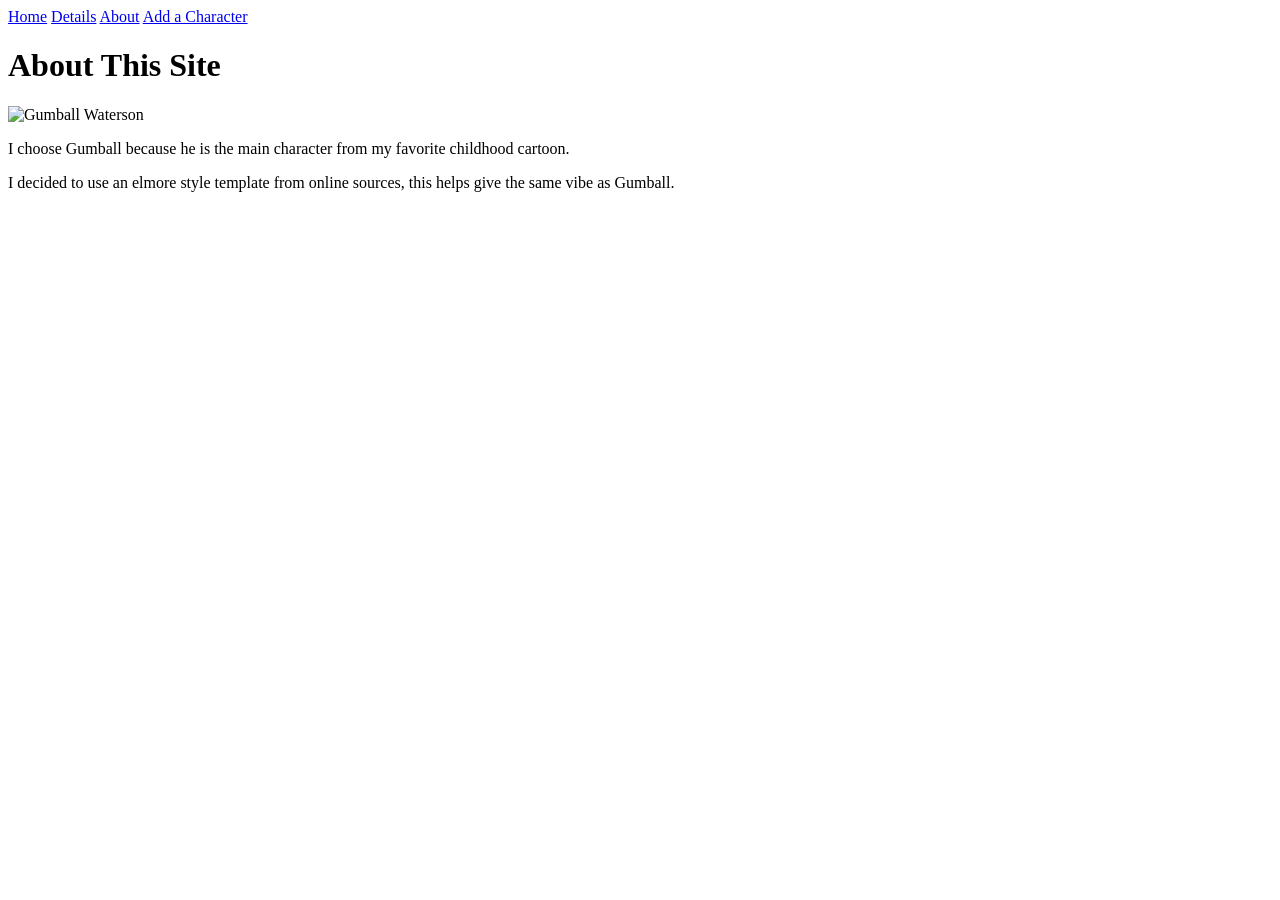
==== about.html @ 277bc869 "Completed the About page" ====
<!DOCTYPE html>
<html>
<head>
  <title>About</title>
</head>
<body>
    <nav>
        <a href="index.html">Home</a>
        <a href="details.html">Details</a>
        <a href="about.html">About</a>
        <a href="new-character-form.html">Add a Character</a>
    </nav>

    <h1>About This Site</h1>
     <img src="https://via.placeholder.com/400" alt="Gumball Waterson">

    <p>I choose Gumball because he is the main character from my favorite childhood cartoon.</p>
    <p>I decided to use an elmore style template from online sources, this helps give the same vibe as Gumball.</p>
</body>
</html>
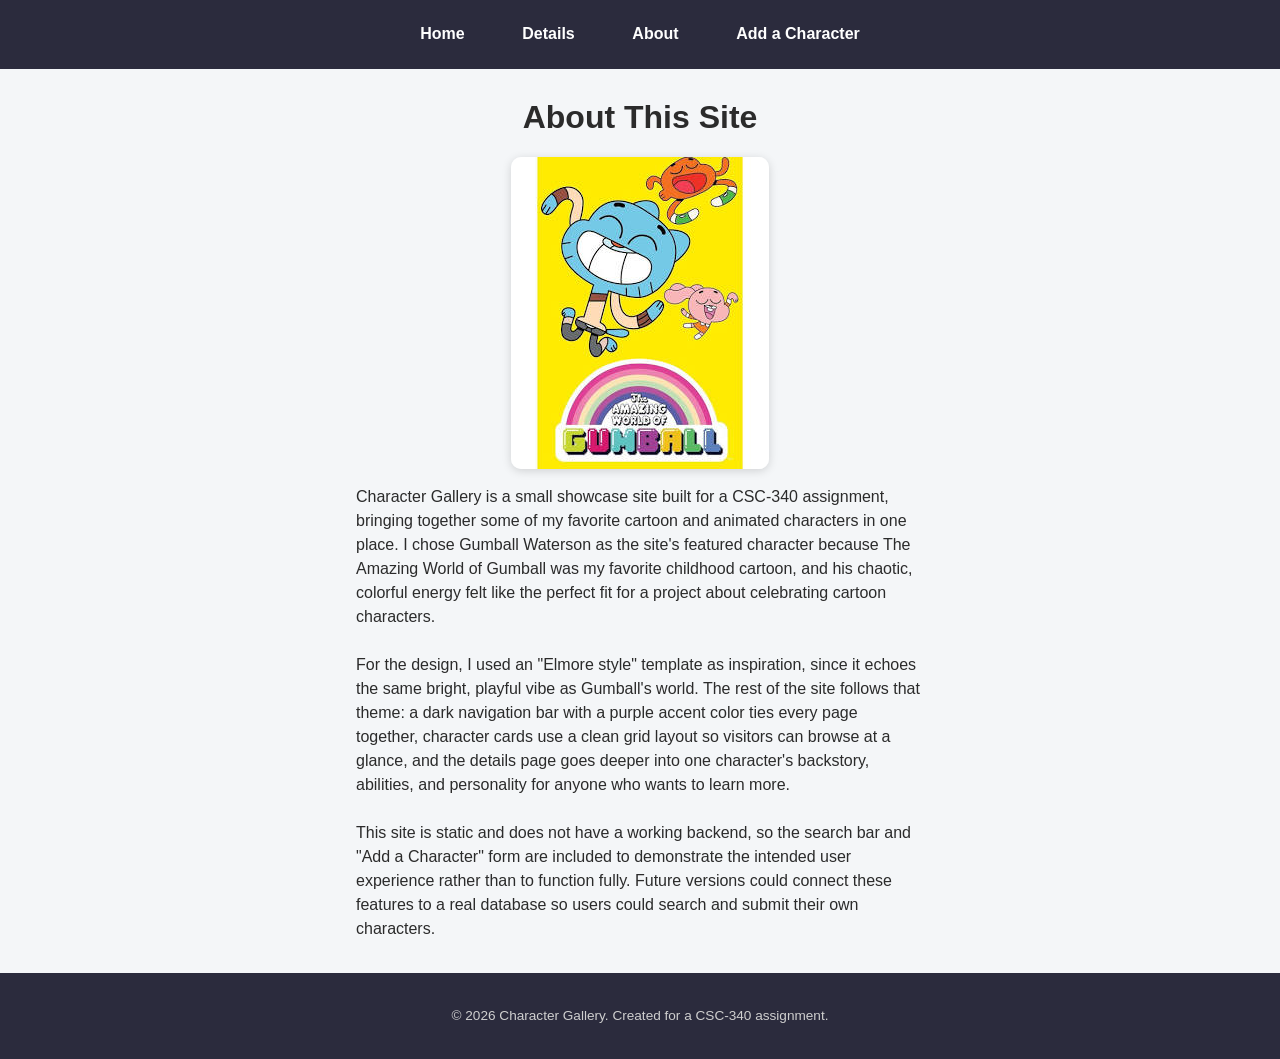
==== commit 8cbea2b0: "Images weren't working, replaced some temporary links with the actual hotlinks" ====
--- a/about.html
+++ b/about.html
@@ -2,6 +2,7 @@
 <html>
 <head>
   <title>About</title>
+  <link rel="stylesheet" href="style.css">
 </head>
 <body>
     <nav>
@@ -12,9 +13,16 @@
     </nav>
 
     <h1>About This Site</h1>
-     <img src="https://via.placeholder.com/400" alt="Gumball Waterson">
+    <img src="gumball-details.png" alt="Gumball Waterson">
 
-    <p>I choose Gumball because he is the main character from my favorite childhood cartoon.</p>
-    <p>I decided to use an elmore style template from online sources, this helps give the same vibe as Gumball.</p>
+    <p>Character Gallery is a small showcase site built for a CSC-340 assignment, bringing together some of my favorite cartoon and animated characters in one place. I chose Gumball Waterson as the site's featured character because The Amazing World of Gumball was my favorite childhood cartoon, and his chaotic, colorful energy felt like the perfect fit for a project about celebrating cartoon characters.</p>
+
+    <p>For the design, I used an "Elmore style" template as inspiration, since it echoes the same bright, playful vibe as Gumball's world. The rest of the site follows that theme: a dark navigation bar with a purple accent color ties every page together, character cards use a clean grid layout so visitors can browse at a glance, and the details page goes deeper into one character's backstory, abilities, and personality for anyone who wants to learn more.</p>
+
+    <p>This site is static and does not have a working backend, so the search bar and "Add a Character" form are included to demonstrate the intended user experience rather than to function fully. Future versions could connect these features to a real database so users could search and submit their own characters.</p>
+
+    <footer>
+        <p>&copy; 2026 Character Gallery. Created for a CSC-340 assignment.</p>
+    </footer>
 </body>
-</html>+</html>
--- a/style.css
+++ b/style.css
@@ -0,0 +1,213 @@
+/* ---------- Base ---------- */
+* {
+    box-sizing: border-box;
+}
+
+body {
+    font-family: 'Segoe UI', Verdana, Arial, sans-serif;
+    background-color: #f4f6f8;
+    color: #2b2b2b;
+    margin: 0;
+    padding: 0;
+    line-height: 1.5;
+}
+
+h1 {
+    text-align: center;
+    color: #2b2b2b;
+    margin-top: 1.5rem;
+}
+
+h2 {
+    color: #3a3a3a;
+    border-bottom: 2px solid #6c63ff;
+    display: inline-block;
+    padding-bottom: 0.2rem;
+}
+
+/* ---------- Navigation ---------- */
+nav {
+    background-color: #2b2b3d;
+    padding: 1rem;
+    display: flex;
+    justify-content: center;
+    gap: 2rem;
+}
+
+nav a {
+    color: #ffffff;
+    text-decoration: none;
+    font-weight: bold;
+    padding: 0.4rem 0.8rem;
+    border-radius: 6px;
+    transition: background-color 0.2s ease;
+}
+
+nav a:hover {
+    background-color: #6c63ff;
+}
+
+/* ---------- Search bar (index page) ---------- */
+input[type="text"] {
+    display: block;
+    margin: 1.5rem auto;
+    padding: 0.6rem 1rem;
+    width: 90%;
+    max-width: 400px;
+    border: 2px solid #d0d0d0;
+    border-radius: 20px;
+    font-size: 1rem;
+}
+
+input[type="text"]:focus {
+    outline: none;
+    border-color: #6c63ff;
+}
+
+/* ---------- Character card grid (index page) ---------- */
+body > a {
+    text-decoration: none;
+    color: inherit;
+}
+
+.card {
+    background-color: #ffffff;
+    border-radius: 12px;
+    box-shadow: 0 2px 8px rgba(0, 0, 0, 0.12);
+    padding: 1rem;
+    margin: 1rem auto;
+    max-width: 320px;
+    text-align: center;
+    transition: transform 0.15s ease, box-shadow 0.15s ease;
+}
+
+.card:hover {
+    transform: translateY(-4px);
+    box-shadow: 0 6px 14px rgba(0, 0, 0, 0.18);
+}
+
+.card img {
+    max-width: 100%;
+    height: 180px;
+    object-fit: contain;
+    border-radius: 8px;
+    margin-bottom: 0.5rem;
+}
+
+.card h2 {
+    border-bottom: none;
+    margin: 0.3rem 0;
+    color: #2b2b2b;
+}
+
+.card ul {
+    list-style: none;
+    padding: 0;
+    margin: 0;
+    text-align: left;
+}
+
+.card li {
+    padding: 0.15rem 0;
+    color: #555;
+    font-size: 0.95rem;
+}
+
+/* Lay the cards out in a responsive grid instead of one long column */
+body {
+    display: block;
+}
+
+@media (min-width: 700px) {
+    body > a {
+        display: inline-block;
+        vertical-align: top;
+        width: 45%;
+        margin: 1rem 2%;
+    }
+}
+
+/* ---------- Details / About pages ---------- */
+body > img {
+    display: block;
+    margin: 1rem auto;
+    max-width: 350px;
+    border-radius: 10px;
+    box-shadow: 0 2px 10px rgba(0, 0, 0, 0.15);
+}
+
+body > p, body > ul {
+    max-width: 600px;
+    margin: 0.5rem auto 1.5rem auto;
+    padding: 0 1rem;
+}
+
+body > h1 {
+    margin-bottom: 0.5rem;
+}
+
+/* ---------- Form page ---------- */
+form {
+    max-width: 450px;
+    margin: 1.5rem auto;
+    background-color: #ffffff;
+    padding: 1.5rem;
+    border-radius: 12px;
+    box-shadow: 0 2px 8px rgba(0, 0, 0, 0.12);
+    display: flex;
+    flex-direction: column;
+    gap: 0.3rem;
+}
+
+form label {
+    font-weight: bold;
+    margin-top: 0.6rem;
+}
+
+form input, form textarea {
+    padding: 0.5rem;
+    border: 2px solid #d0d0d0;
+    border-radius: 6px;
+    font-size: 1rem;
+    font-family: inherit;
+}
+
+form input:focus, form textarea:focus {
+    outline: none;
+    border-color: #6c63ff;
+}
+
+form button {
+    margin-top: 1rem;
+    padding: 0.7rem;
+    background-color: #6c63ff;
+    color: white;
+    border: none;
+    border-radius: 6px;
+    font-size: 1rem;
+    cursor: pointer;
+    transition: background-color 0.2s ease;
+}
+
+form button:hover {
+    background-color: #564fd8;
+}
+
+/* ---------- Card description text ---------- */
+.card-desc {
+    text-align: left;
+    color: #555;
+    font-size: 0.9rem;
+    margin-top: 0.6rem;
+    line-height: 1.4;
+}
+
+/* ---------- Footer ---------- */
+footer {
+    text-align: center;
+    padding: 1.2rem;
+    margin-top: 2rem;
+    background-color: #2b2b3d;
+    color: #cfcfcf;
+    font-size: 0.85rem;
+}
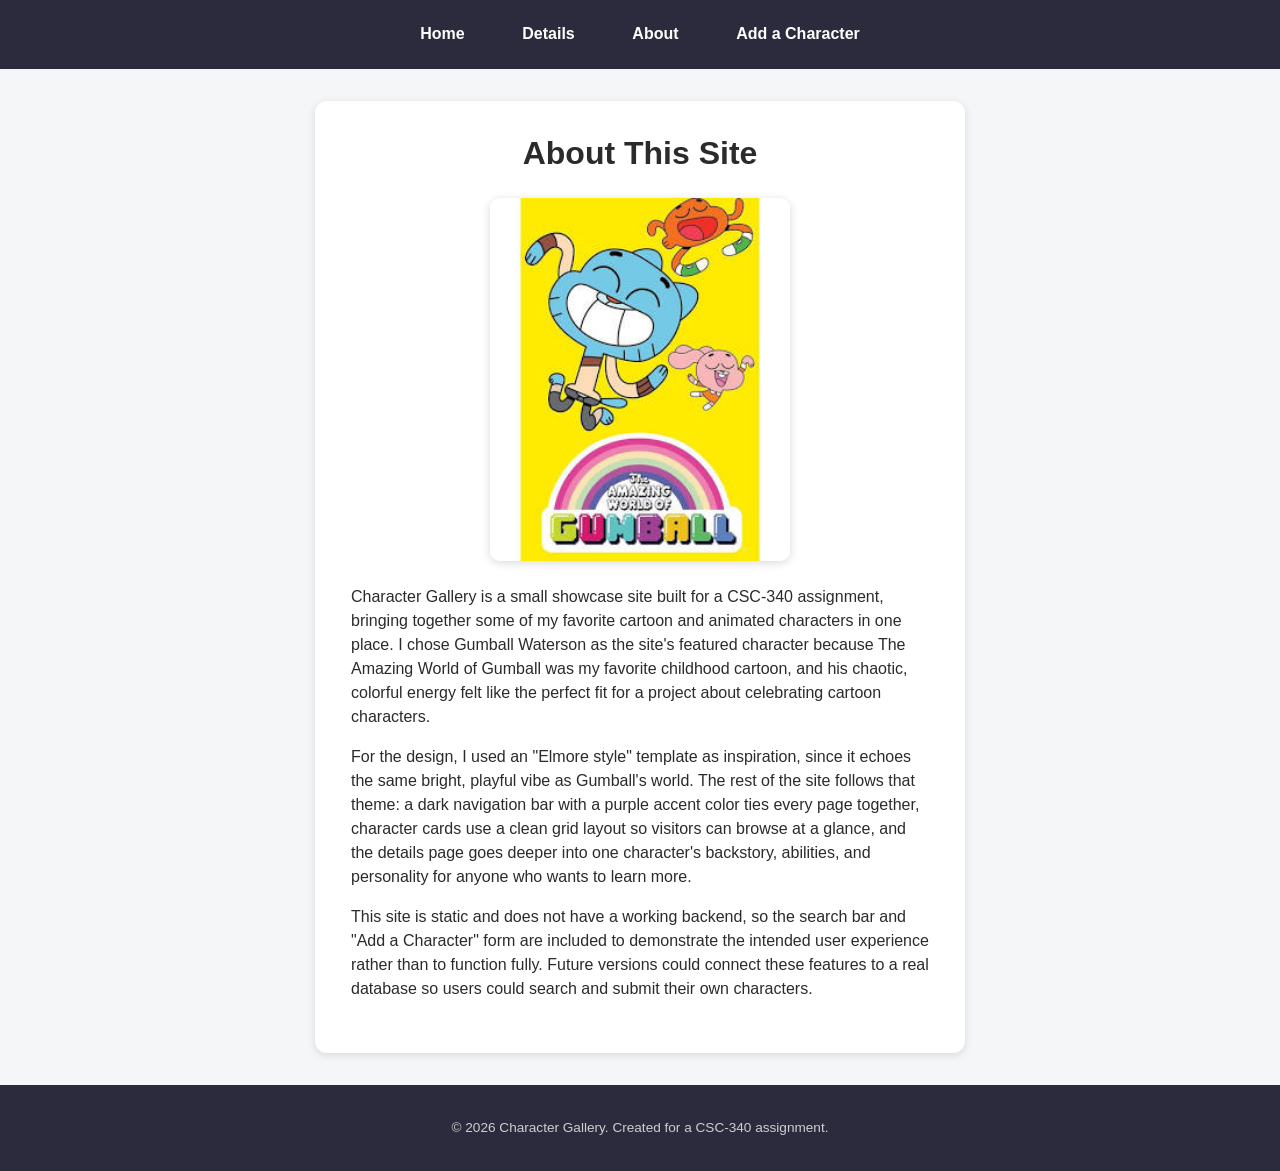
==== commit b50e258e: "Fixed some styling issues on the details page" ====
--- a/about.html
+++ b/about.html
@@ -12,14 +12,16 @@
         <a href="new-character-form.html">Add a Character</a>
     </nav>
 
-    <h1>About This Site</h1>
-    <img src="gumball-details.png" alt="Gumball Waterson">
+    <div class="page-content">
+        <h1>About This Site</h1>
+        <img src="gumball-details.png" alt="Gumball Waterson">
 
-    <p>Character Gallery is a small showcase site built for a CSC-340 assignment, bringing together some of my favorite cartoon and animated characters in one place. I chose Gumball Waterson as the site's featured character because The Amazing World of Gumball was my favorite childhood cartoon, and his chaotic, colorful energy felt like the perfect fit for a project about celebrating cartoon characters.</p>
+        <p>Character Gallery is a small showcase site built for a CSC-340 assignment, bringing together some of my favorite cartoon and animated characters in one place. I chose Gumball Waterson as the site's featured character because The Amazing World of Gumball was my favorite childhood cartoon, and his chaotic, colorful energy felt like the perfect fit for a project about celebrating cartoon characters.</p>
 
-    <p>For the design, I used an "Elmore style" template as inspiration, since it echoes the same bright, playful vibe as Gumball's world. The rest of the site follows that theme: a dark navigation bar with a purple accent color ties every page together, character cards use a clean grid layout so visitors can browse at a glance, and the details page goes deeper into one character's backstory, abilities, and personality for anyone who wants to learn more.</p>
+        <p>For the design, I used an "Elmore style" template as inspiration, since it echoes the same bright, playful vibe as Gumball's world. The rest of the site follows that theme: a dark navigation bar with a purple accent color ties every page together, character cards use a clean grid layout so visitors can browse at a glance, and the details page goes deeper into one character's backstory, abilities, and personality for anyone who wants to learn more.</p>
 
-    <p>This site is static and does not have a working backend, so the search bar and "Add a Character" form are included to demonstrate the intended user experience rather than to function fully. Future versions could connect these features to a real database so users could search and submit their own characters.</p>
+        <p>This site is static and does not have a working backend, so the search bar and "Add a Character" form are included to demonstrate the intended user experience rather than to function fully. Future versions could connect these features to a real database so users could search and submit their own characters.</p>
+    </div>
 
     <footer>
         <p>&copy; 2026 Character Gallery. Created for a CSC-340 assignment.</p>
--- a/style.css
+++ b/style.css
@@ -128,22 +128,45 @@
 }
 
 /* ---------- Details / About pages ---------- */
-body > img {
+.page-content {
+    max-width: 650px;
+    margin: 2rem auto;
+    padding: 1.75rem 2.25rem 2.25rem 2.25rem;
+    background-color: #ffffff;
+    border-radius: 12px;
+    box-shadow: 0 2px 8px rgba(0, 0, 0, 0.12);
+}
+
+.page-content h1 {
+    margin-top: 0;
+    text-align: center;
+}
+
+.page-content img {
     display: block;
-    margin: 1rem auto;
-    max-width: 350px;
+    margin: 0 auto 1.5rem auto;
+    max-width: 300px;
+    width: 100%;
     border-radius: 10px;
     box-shadow: 0 2px 10px rgba(0, 0, 0, 0.15);
 }
 
-body > p, body > ul {
-    max-width: 600px;
-    margin: 0.5rem auto 1.5rem auto;
-    padding: 0 1rem;
-}
-
-body > h1 {
+.page-content h2 {
+    margin-top: 1.5rem;
     margin-bottom: 0.5rem;
+}
+
+.page-content p {
+    margin: 0 0 1rem 0;
+}
+
+.page-content ul {
+    margin: 0 0 1rem 0;
+    padding-left: 1.3rem;
+}
+
+.page-content li {
+    padding: 0.15rem 0;
 }
 
 /* ---------- Form page ---------- */
